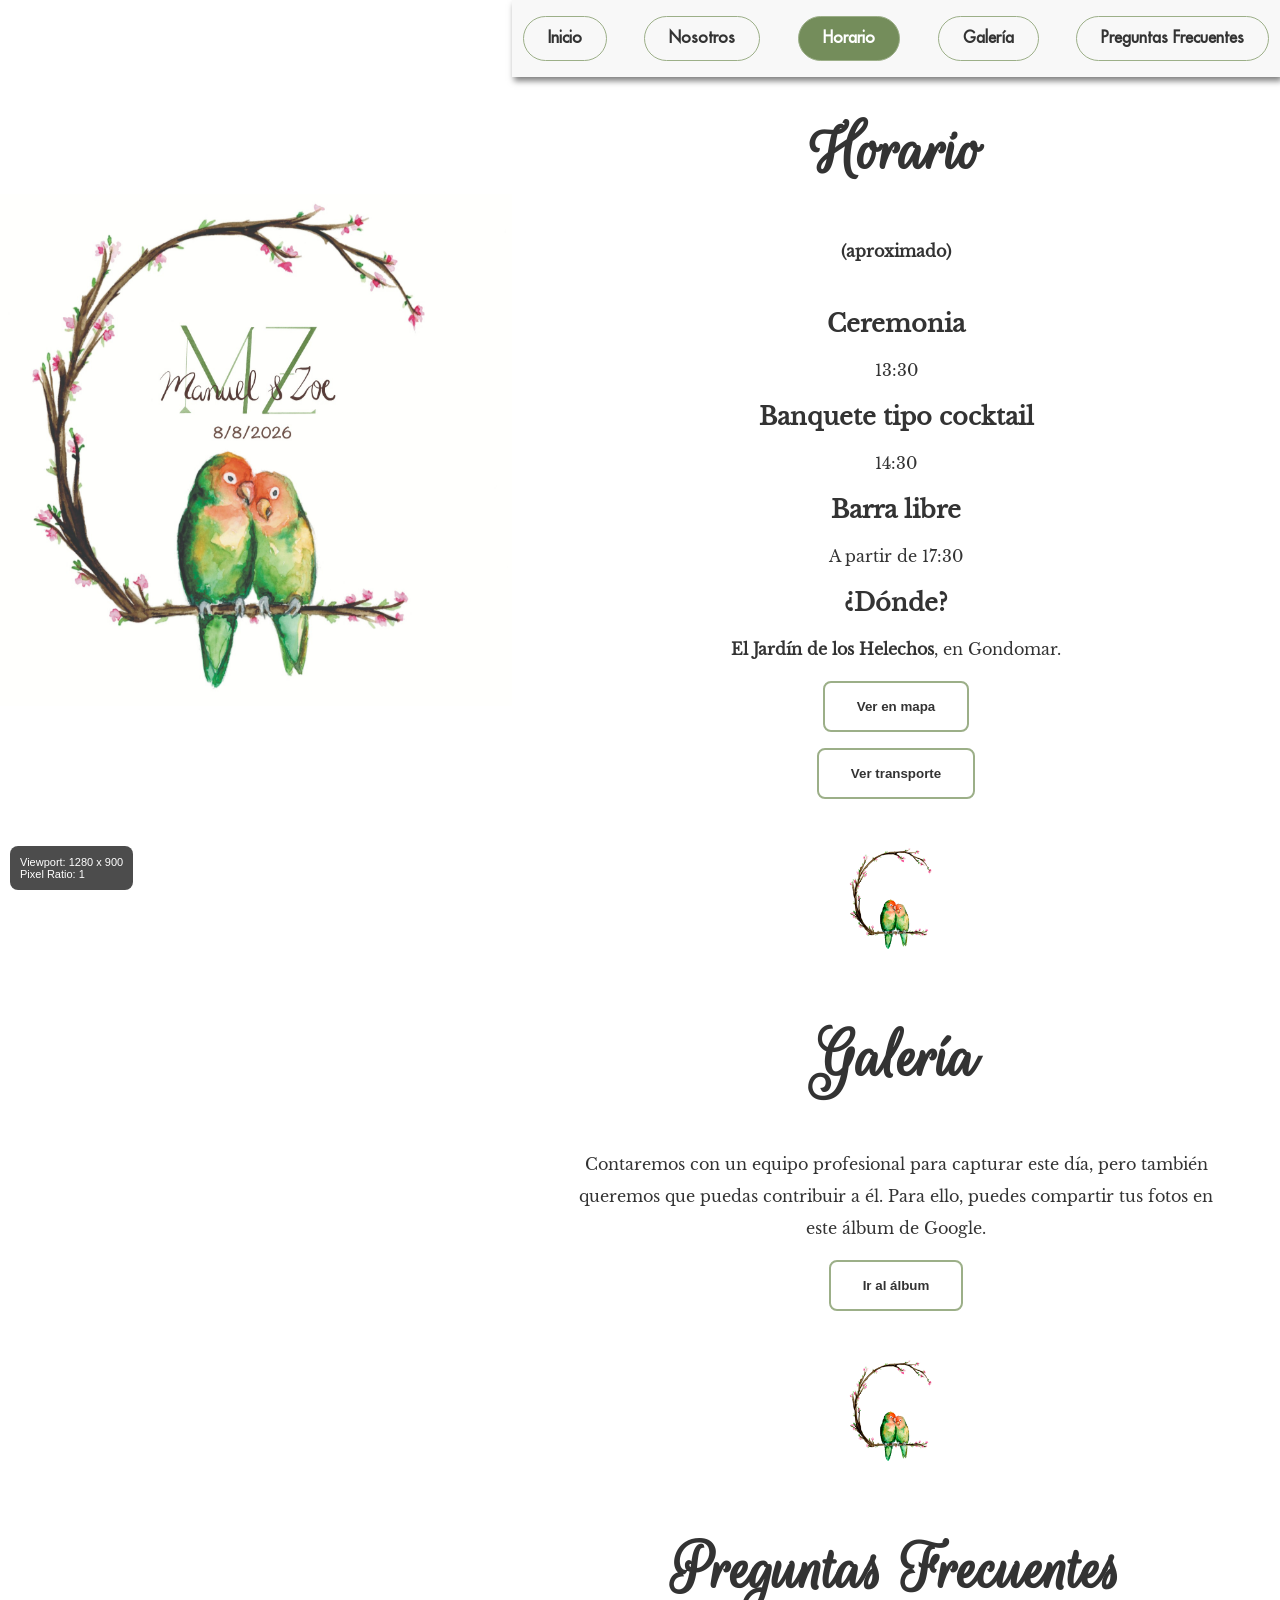
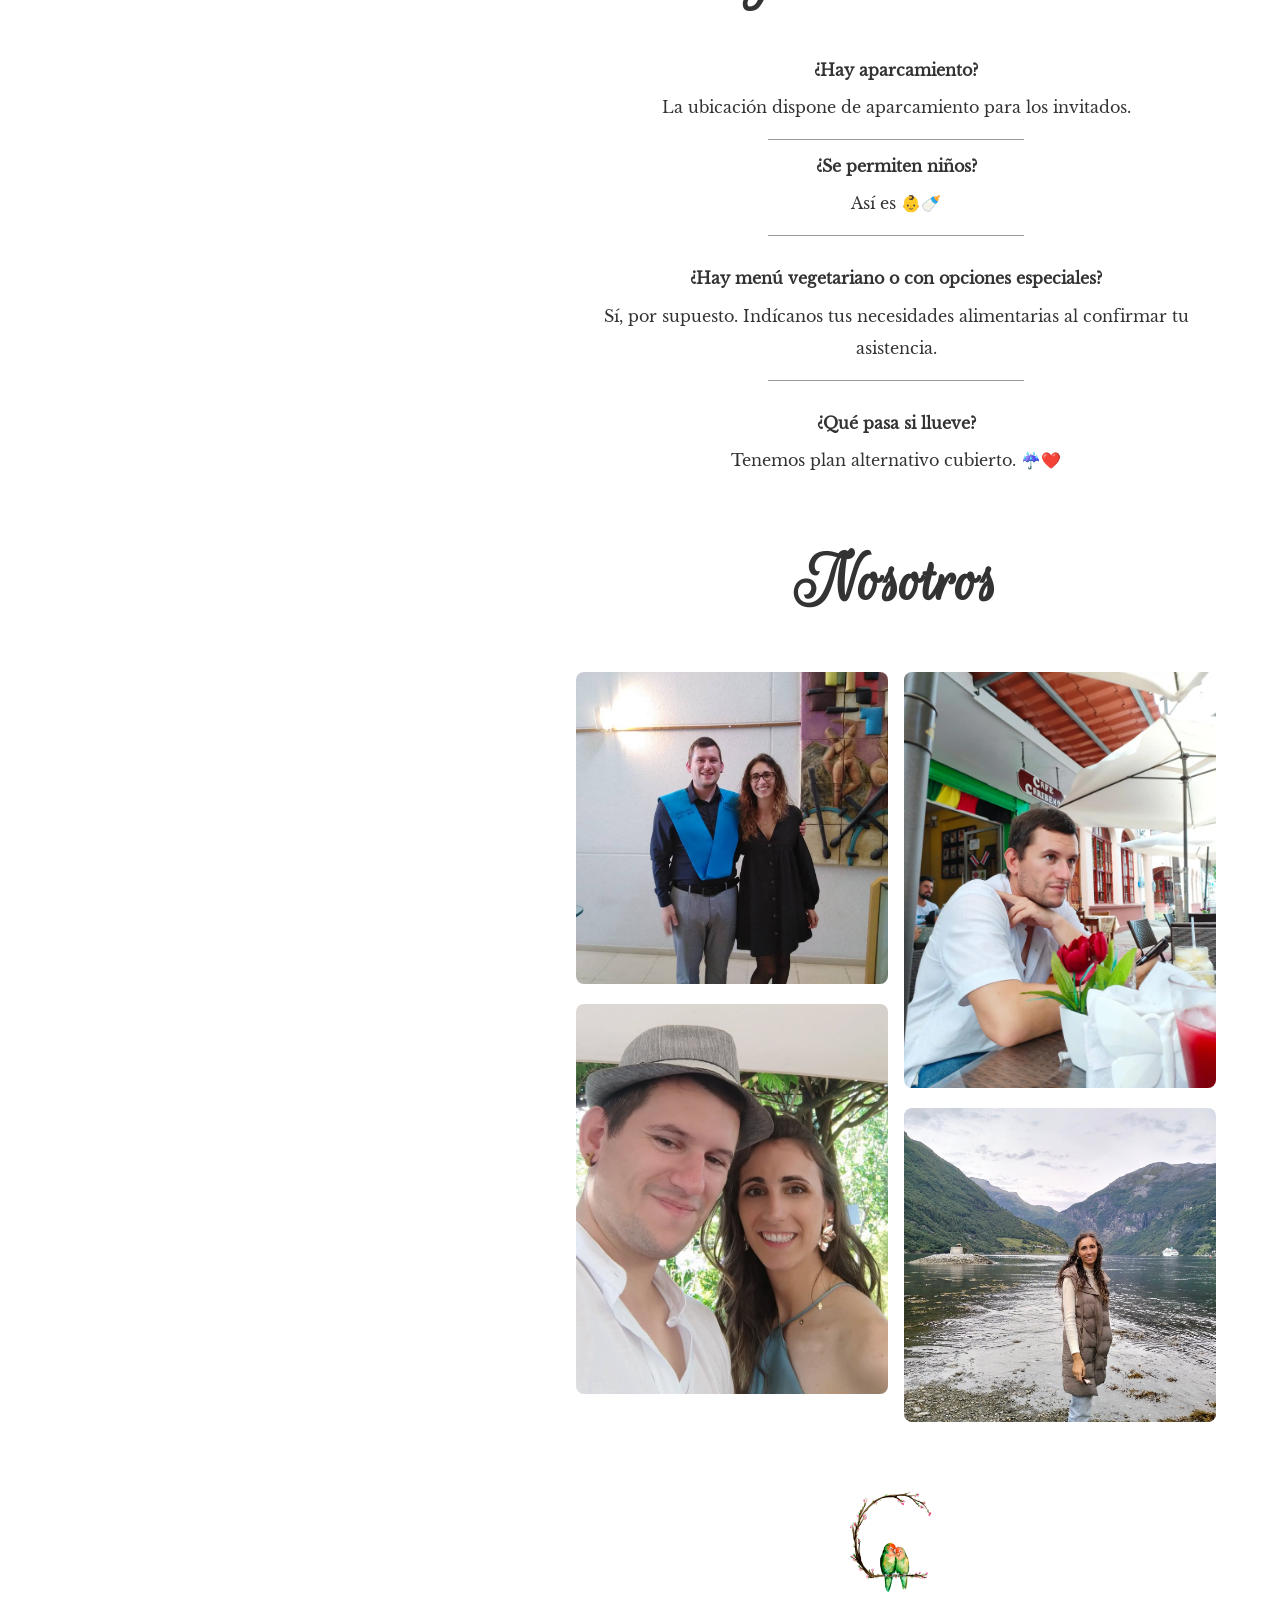
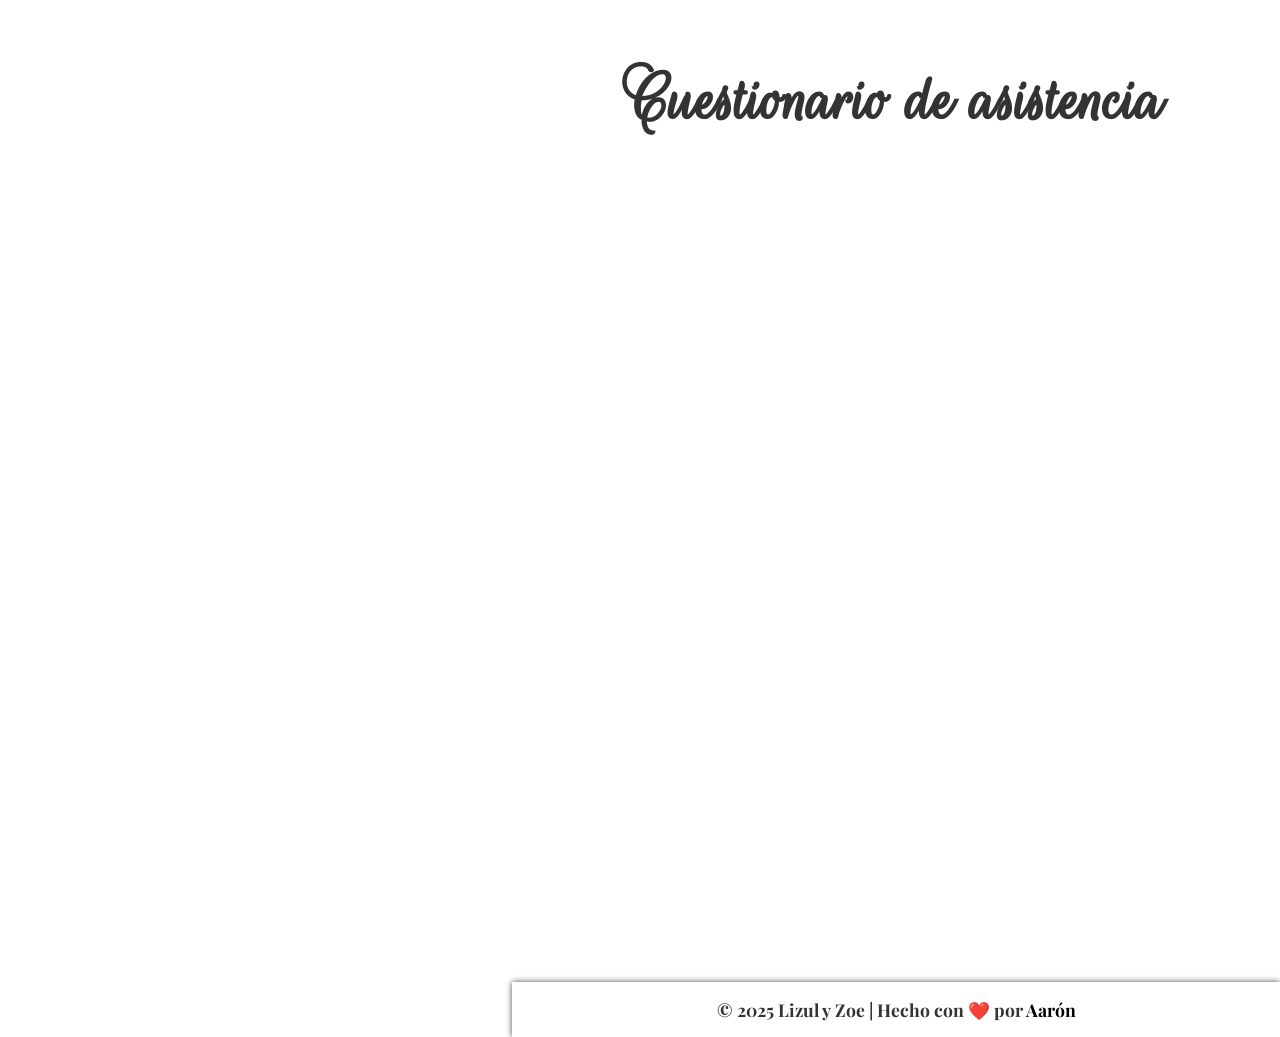
==== index_v2.html @ a064ee7e "Primer commit" ====
<!DOCTYPE html>
<html lang="en">

<head>
    <meta charset="UTF-8" />
    <meta name="viewport" content="width=device-width, initial-scale=1.0" />
    <title>Bodorrio</title>
    <link rel="stylesheet" href="./css/stylesv2.css">
    <!-- Precarga fondo hero -->
    <link rel="preload" as="image" href="./assets/img/Imagen de WhatsApp 2025-04-27 a las 19.32.03_a4917038.jpg"
        type="image/webp">
    <!-- Precarga fuentes -->
    <link rel="preload" href="./fonts/CormorantGaramond-Light.woff2" as="font" type="font/woff2"
        crossorigin="anonymous">
    <link rel="preload" href="./fonts/FuturaStd-Medium-bdda1a9e.woff2" as="font" type="font/woff2"
        crossorigin="anonymous">
    <link rel="preload" href="./fonts/LibreBaskerville-Regular.woff2" as="font" type="font/woff2"
        crossorigin="anonymous">



    <link rel="stylesheet" href="./css/aos.css" />
    <link rel="stylesheet" href="https://cdn.jsdelivr.net/npm/@glidejs/glide@3.7.1/dist/css/glide.core.min.css" />
    <link rel="stylesheet" href="https://cdn.jsdelivr.net/npm/swiper@11/swiper-bundle.min.css" />
    <script src="https://cdn.jsdelivr.net/npm/swiper@11/swiper-bundle.min.js"></script>

    <script src="https://cdn.jsdelivr.net/npm/@glidejs/glide@3.7.1/dist/glide.min.js"></script>

    <script src="./js/aos.js"></script>

</head>

<body>
    <div id="debug-info"
        style="position:fixed;bottom:10px;left:10px;background:rgba(0,0,0,0.7);color:white;padding:10px;border-radius:8px;font-size:11px;z-index:9999;font-family:sans-serif;">
    </div>

    <div class="wrapper">
        <div id="hero">
        </div>

        <div class="content">
            <div class="hamburger" id="hamburger">&#9776;</div>
            <nav class="nav-menu">
                <button class="menu-btn active" data-target="inicio">Inicio</button>
                <button class="menu-btn" data-target="hero">Inicio</button>
                <button class="menu-btn" data-target="nosotros">Nosotros</button>
                <button class="menu-btn" data-target="horario">Horario</button>
                <button class="menu-btn" data-target="galeria">Galería</button>
                <button class="menu-btn" data-target="faq">Preguntas Frecuentes</button>
            </nav>

            <!--<section id="inicio">
                <p id="fecha">8 agosto 2026</p>
                <p id="temporizador"></p>

                <svg xmlns="http://www.w3.org/2000/svg" role="img" class="view-more" viewBox="0 0 24 24" fill="none">
                    <path d="m6 9 6 6 6-6"></path>
                </svg>
            </section>-->

            <section id="horario" data-aos="fade-in">
                <h2>Horario</h2>
                <h4>(aproximado)</h4>
                <div class="section-contenido">
                    <h3>Ceremonia</h3>
                    <p>13:30</p>
                    <h3>Banquete tipo cocktail</h3>
                    <p>14:30</p>
                    <h3>Barra libre</h3>
                    <p>A partir de 17:30</p>
                    <h3>¿Dónde?</h3>
                    <p><strong>El Jardín de los Helechos</strong>, en Gondomar.</p>
                    <button class="button" id="verUbicacion">Ver en mapa</button>
                    <button class="button" id="verTransporte">Ver transporte</button>
                </div>
                <div class="deco-flor"></div>

            </section>

            <section id="galeria">
                <h2>Galería</h2>
                <div class="section-contenido">
                    <p>Contaremos con un equipo profesional para capturar este día, pero también queremos que puedas
                        contribuir a él. Para ello, puedes compartir tus fotos en este álbum de Google.</p>
                    <button class="button">Ir al álbum</button>

                </div>
                <div class="deco-flor"></div>

            </section>

            <section id="faq">
                <h2>Preguntas Frecuentes</h2>
                <div class="section-contenido">
                    <div class="pregunta">
                        <h4>¿Hay aparcamiento?</h4>
                        <p>La ubicación dispone de aparcamiento para los invitados.</p>
                    </div>
                    <div class="divider" style="background-color: #999; margin: 0 auto; width: 40%;"></div>

                    <div class="pregunta">
                        <h4>¿Se permiten niños?</h4>
                        <p>Así es 👶🍼</p>
                    </div>
                    <div class="divider" style="background-color: #999; margin: 0 auto; width: 40%;"></div>

                    <div class="divisor-corto"></div>

                    <div class="pregunta">
                        <h4>¿Hay menú vegetariano o con opciones especiales?</h4>
                        <p>Sí, por supuesto. Indícanos tus necesidades alimentarias al confirmar tu asistencia.</p>
                    </div>
                    <div class="divider" style="background-color: #999; margin: 0 auto; width: 40%;"></div>

                    <div class="divisor-corto"></div>

                    <div class="pregunta">
                        <h4>¿Qué pasa si llueve?</h4>
                        <p>Tenemos plan alternativo cubierto. ☔❤️</p>
                    </div>

                </div>

            </section>

            <section id="nosotros" data-aos="fade-in">
                <h2>Nosotros</h2>
                <div class="section-contenido">
                    <div class="masonry">
                        <img src="./assets/img/61920405_345499372815890_6266878267100520457_n.jpg" alt="Foto 1">
                        <img src="./assets/img/355368958_1346483356226488_8183292768035538372_n.jpg" alt="Foto 2">
                        <img src="./assets/img/IMG-20230513-WA0008.webp" alt="Foto 3">
                        <img src="./assets/img/IMG20240813131427 - copia.webp" alt="Foto 4">
                    </div>
                </div>
                <div class="deco-flor"></div>
            </section>

            <section id="rsvp" data-aos="fade-in">
                <h2>Cuestionario de asistencia</h2>
                <div class="section-contenido">
                    <iframe
                        src="https://docs.google.com/forms/d/e/1FAIpQLSf3y2I2MVfQzvHPHgLZ5HuApURPoN6ph0c1n3VdBprmHShoKA/viewform?embedded=true"
                        width="640" height="759" frameborder="0" marginheight="0" marginwidth="0">Cargando…</iframe>
                </div>
            </section>
            <footer>
                &copy; 2025 Lizul y Zoe | Hecho con ❤️ por <a href="https://github.com/aaronduranwebdev">Aarón</a>
            </footer>
            <div class="scroll-down-btn">
                <svg xmlns="http://www.w3.org/2000/svg" role="img" color="currentColor" fill="none" viewBox="0 0 24 24">
                    <path d="m6 9 6 6 6-6"></path>
                </svg>
            </div>
        </div>
    </div>
    <!-- Lightbox -->
    <div id="lightbox" class="lightbox">
        <button class="prev">&lt;</button>
        <img src="" alt="Imagen ampliada" id="lightbox-img">
        <button class="next">&gt;</button>
    </div>
    <script>
        AOS.init();
    </script>
    <script src="./js/mainv2.js"></script>
</body>

</html>
---- css/stylesv2.css ----
/* ==================== */
/* FUENTES */
/* ==================== */
@font-face {
    font-family: 'GreatVibes';
    src: url('../fonts/GreatVibes-Regular.ttf') format('truetype');
    font-display: swap;
}

@font-face {
    font-family: 'CormorantGaramond';
    src: url('../fonts/CormorantGaramond-Light.woff2') format('woff2');
    font-display: swap;
}

@font-face {
    font-family: 'PlayfairDisplay';
    src: url('../fonts/PlayfairDisplay-VariableFont_wght.ttf') format('truetype');
    font-display: swap;
}

@font-face {
    font-family: 'Futura';
    src: url('../fonts/FuturaStd-Medium-bdda1a9e.woff2') format('woff2');
    font-display: swap;
}

@font-face {
    font-family: 'LibreBaskerville';
    src: url('../fonts/LibreBaskerville-Regular.woff2') format('woff2');
    font-display: swap;
}

@font-face {
    font-family: 'RougeScript';
    src: url('../fonts/RougeScript-Regular.ttf') format('truetype');
    font-display: swap;
}

/* ==================== */
/* VARIABLES GLOBALES */
/* ==================== */
:root {
    --color-fondo: #FFF;
    --color-texto: #333;
    --color-primario: #d36c6c;
    --color-menu: #f8f8f8;
    --sombra-menu: 2px 4px 6px rgba(0, 0, 0, 0.5);
    --transicion: all 0.3s ease;
    --verde-salvia: #9CAF88;
    --marron-nuez: #5E503F;
    --arena-suave: #D8CAB8;
}

/* ==================== */
/* ESTILOS BASE */
/* ==================== */
* {
    margin: 0;
    padding: 0;
    box-sizing: border-box;
}

html {
    scroll-behavior: smooth;
}

body {
    user-select: none;
    background-color: var(--color-fondo);
    color: var(--color-texto);
    /* font-family: 'LibreBaskerville', serif; */
}

body.no-scroll {
    overflow: hidden;
}

::-webkit-scrollbar {
    width: 8px;
    border-left: 1px solid #888;
}

::-webkit-scrollbar-thumb {
    background: var(--color-primario);
}

a {
    font-weight: bold;
    color: black;
    text-decoration: none;
}

button {
    background: none;
    color: #333;
    border: 2px solid var(--verde-salvia);
    margin: 0 auto;
    padding: 1rem 2rem;
    border-radius: 8px;
    font-weight: bold;
    transition: all 0.3s ease;
    cursor: pointer;
}

button:hover {
    background-color: var(--verde-salvia);
    /* color: black; */
}

/* ==================== */
/* LAYOUT PRINCIPAL */
/* ==================== */
.wrapper {
    display: grid;
    grid-template-columns: 2fr 3fr;
    height: 100%;
}

/* ==================== */
/* HERO */
/* ==================== */
#hero {
    position: sticky;
    top: 0;
    height: 100vh;
    /* background: url('../assets/img/Imagen\ de\ WhatsApp\ 2025-04-27\ a\ las\ 19.32.03_a4917038.jpg') center/cover no-repeat; */
    background: url('../assets/img/hero.jpeg');
    background-size: contain;
    background-repeat: no-repeat;
    background-position: center center;
    overflow: hidden;
}

/*.hero-wrapper {
    height: 100%;
    display: flex;
    align-items: center;
    padding: 0 2rem;
    font-family: 'CormorantGaramond';
    font-size: 2vw;
    color: #FFF;
    letter-spacing: 5px;
}*/

/*.hero-wrapper h1 {
    white-space: pre-line;
    text-shadow: 6px 6px 8px rgba(0, 0, 0, 0.5);
}*/

/*.hero-blur {
    width: 100%;
    padding: 2rem 3rem;
    border-radius: 1rem;
    background: rgba(0, 0, 0, 0.5);
    box-shadow: 0 4px 30px rgba(0, 0, 0, 0.1);
    text-align: center;
    display: flex;
    flex-direction: column;
    gap: 1rem;
}*/


/* ==================== */
/* CONTENIDO PRINCIPAL */
/* ==================== */
.content {
    width: 100%;
    font-family: 'LibreBaskerville';
    background-color: var(--color-fondo);
}



/* ==================== */
/* SECCIONES */
/* ==================== */
section {
    padding: 2rem 4rem;
    scroll-margin-top: 80px;
    display: flex;
    flex-direction: column;
    gap: 3rem;
    color: var(--color-texto);
    text-align: center;
}

section h2 {
    /* font-family: 'GreatVibes', serif; */
    font-family: 'RougeScript';
    font-size: 4.5rem;
}

section h3 {
    font-size: 1.5rem;
}

section p {
    line-height: 2rem;
}

.section-contenido {
    display: flex;
    flex-direction: column;
    gap: 1rem;
}

.bloque-info {
    padding: 2rem 4rem;
    background-color: #a1b8cc;
    color: #30404d;
    text-align: center;
    line-height: 2rem;
}

/* ==================== */
/* SECCIÓN INICIO  */
/* ==================== */
#inicio {
    justify-content: center;
    align-items: center;
    min-height: 100svh;
}

#inicio p {
    font-size: 5rem;
    font-family: 'RougeScript', cursive;
}

#inicio p:first-of-type {
    margin-top: -6rem;
    /* color: var(--color-primario); */
}

#temporizador {
    font-family: 'Futura';
    font-size: 2.2rem !important;
}

/* ==================== */
/* SECCIÓN NOSOTROS */
/* ==================== */
.masonry {
    column-count: 2;
    column-gap: 1rem;
}

.masonry img {
    width: 100%;
    margin-bottom: 1rem;
    border-radius: 8px;
    cursor: pointer;
    transition: transform 0.2s ease;
}

.masonry img:hover {
    transform: scale(1.02);
}

/* Lightbox */
.lightbox {
    position: fixed;
    top: 0;
    left: 0;
    width: 100%;
    height: 100%;
    background: rgba(0, 0, 0, 0.8);
    display: none;
    justify-content: center;
    align-items: center;
    z-index: 9999;
}

.lightbox img {
    max-width: 90%;
    max-height: 90%;
    border-radius: 10px;
}

.lightbox button {
    background: none;
    border: none;
    color: white;
    font-size: 3rem;
    cursor: pointer;
    padding: 1rem;
    position: absolute;
    top: 50%;
    transform: translateY(-50%);
    z-index: 10000;
}

.lightbox .prev {
    left: 1rem;
}

.lightbox .next {
    right: 1rem;
}

/*
    FAQ
*/

.pregunta {
    /* margin-bottom: 0.5rem; */
}

.pregunta h4 {
    font-weight: bold;
    margin-bottom: 0.7rem;
}

/* ==================== */
/* MENÚ NAVEGACIÓN */
/* ==================== */
.nav-menu {
    display: flex;
    flex-wrap: wrap;
    justify-content: center;
    gap: 1rem;
    /* TODO */
    padding: 1rem 0;
    background: var(--color-menu);
    position: sticky;
    top: 0;
    z-index: 10;
    box-shadow: var(--sombra-menu);
}

.menu-btn {
    background: none;
    border: 1px solid var(--verde-salvia);
    padding: 0.75rem 1.5rem;
    border-radius: 999px;
    cursor: pointer;
    font-family: 'Futura', sans-serif;
    font-size: 1rem;
    color: #333;
    transition: var(--transicion);
}

.menu-btn:hover,
.menu-btn.active {
    /* background: var(--verde-salvia); */
    background-color: #748d5b;
    color: white;
    /* font-weight: bold; */
}

.menu-btn[data-target="hero"] {
    display: none;
}

/* ==================== */
/* MENÚ HAMBURGUESA */
/* ==================== */
.hamburger {
    display: none;
    position: fixed;
    top: 1rem;
    right: 1rem;
    font-size: 1.5rem;
    line-height: 1rem;
    width: 48px;
    height: 48px;
    border-radius: 50%;
    border: 1px solid var(--color-texto);
    background-color: #EEE;
    color: var(--color-texto);
    cursor: pointer;
    align-items: center;
    justify-content: center;
    box-shadow: 0 2px 4px rgba(0, 0, 0, 0.2);
    transition: font-size ease-out 0.1s;
    z-index: 20;
}

/* ==================== */
/* FOOTER */
/* ==================== */
footer {
    background: white;
    font-family: 'PlayfairDisplay';
    font-size: 1.1em;
    font-weight: bold;
    color: var(--color-texto);
    text-align: center;
    padding: 1rem;
    box-shadow: 0 0 6px rgba(0, 0, 0, 0.7);
}

/* ==================== */
/* ELEMENTOS DECORATIVOS */
/* ==================== */
.deco-flor {
    align-self: center;
    justify-self: center;
}

.deco-flor::before {
    /* background-image: url('../assets/img/logo.jpg'); */
    background-image: url('../assets/img/pollos1500_lol_sin_fondo.png');
    background-size: contain;
    background-repeat: no-repeat;
    background-position: center center;
    height: 105px;
    width: 172px;
    content: " ";
    display: block;
}

.divider {
    width: 100%;
    height: 1px;
    background-color: #999;
}

.divisor-corto {
    background-color: #999;
    margin: 0 auto;
    width: 40%;
}

.scroll-down-btn {
    display: none;
}

.navegacion {
    display: none;
}

.view-more {
    stroke: var(--color-texto);
    stroke-width: 2;
    width: 32px;
    height: 32px;
    stroke-linejoin: round;
    stroke-linecap: round;
    cursor: pointer;
}

/*
    Utilidades
*/

.verde-salvia {
    background-color: var(--verde-salvia);
    color: var(--color-texto);
}

.marron-nuez {
    background-color: var(--marron-nuez);
    color: white;
}

.arena-suave {
    background-color: var(--arena-suave);
    color: black;
}

/* ==================== */
/* MEDIA QUERIES */
/* ==================== */
@media (max-width: 1024px) {
    .wrapper {
        display: flex;
        flex-direction: column;
        height: auto;
    }

    #hero {
        position: relative;
        height: 100svh;
        z-index: 1;
    }

    .hero-wrapper {
        font-size: 2rem;
        padding-bottom: 60px;
    }

    .hero-timer {
        margin-top: 1.5rem;
        font-family: 'LibreBaskerville';
        font-size: 1.8rem;
    }

    .content {
        position: relative;
        z-index: 2;
        margin-top: -60px;
        padding-top: 80px;
        background: #fff;
        border-top-left-radius: 2rem;
        border-top-right-radius: 2rem;
        box-shadow: 0px 0px 15px 1px rgba(0, 0, 0, .5);
    }

    .nav-menu {
        display: none;
        flex-direction: column;
        align-items: center;
        width: 100%;
        background: var(--color-menu);
        gap: 1rem;
        padding: 1rem;
        text-align: center;
        position: fixed;
        left: 0;
        right: 0;
        z-index: 15;
        box-shadow: 0px 6px 12px rgba(0, 0, 0, 0.5);
    }

    .nav-menu.active {
        display: flex;
    }

    .hamburger {
        display: flex;
    }

    .menu-btn {
        font-size: 1.25rem;
        border: none;
        text-transform: uppercase;
    }

    .menu-btn[data-target="hero"] {
        display: block;
    }

    .menu-btn[data-target="inicio"] {
        display: none;
    }

    .view-more {
        display: none;
    }

    section {
        padding: 3rem 7rem;
        scroll-margin-top: inherit;
        min-height: 50vh;
    }

    #inicio {
        display: none;
    }

    #temporizador {
        margin-top: 1rem;
        font-size: 1rem !important;
        /* font-family: 'RougeScript'; */
    }

    .masonry {
        column-count: 2;
    }

    .scroll-down-btn {
        position: absolute;
        top: 0;
        left: 0;
        right: 0;
        height: 60px;
        display: flex;
        justify-content: center;
        align-items: end;
        cursor: pointer;
        border-top-left-radius: 2rem;
        border-top-right-radius: 2rem;
    }

    .scroll-down-btn svg {
        width: 24px;
        height: 24px;
        stroke: var(--color-texto);
        stroke-width: 2;
        stroke-linejoin: round;
        stroke-linecap: round;
        animation: pulse 3s infinite;
        /* transform-origin: center; */
    }

    @keyframes pulse {
        0% {
            transform: rotate(180deg) scale(1) translateY(0);
        }

        50% {
            transform: rotate(180deg) scale(1.4) translateY(25px);
        }

        100% {
            transform: rotate(180deg) scale(1) translateY(0);
        }

    }
}

@media (max-width: 768px) {
    .hamburger {
        padding: 1rem;
    }

    section {
        padding: 3rem 2rem;
    }

    /*.masonry {
        column-count: 1;
    }*/
}

@media (orientation: landscape) {

    /* TODO: ajustar para apaisado */
    .hero-wrapper h1 {
        white-space: inherit;
    }
}
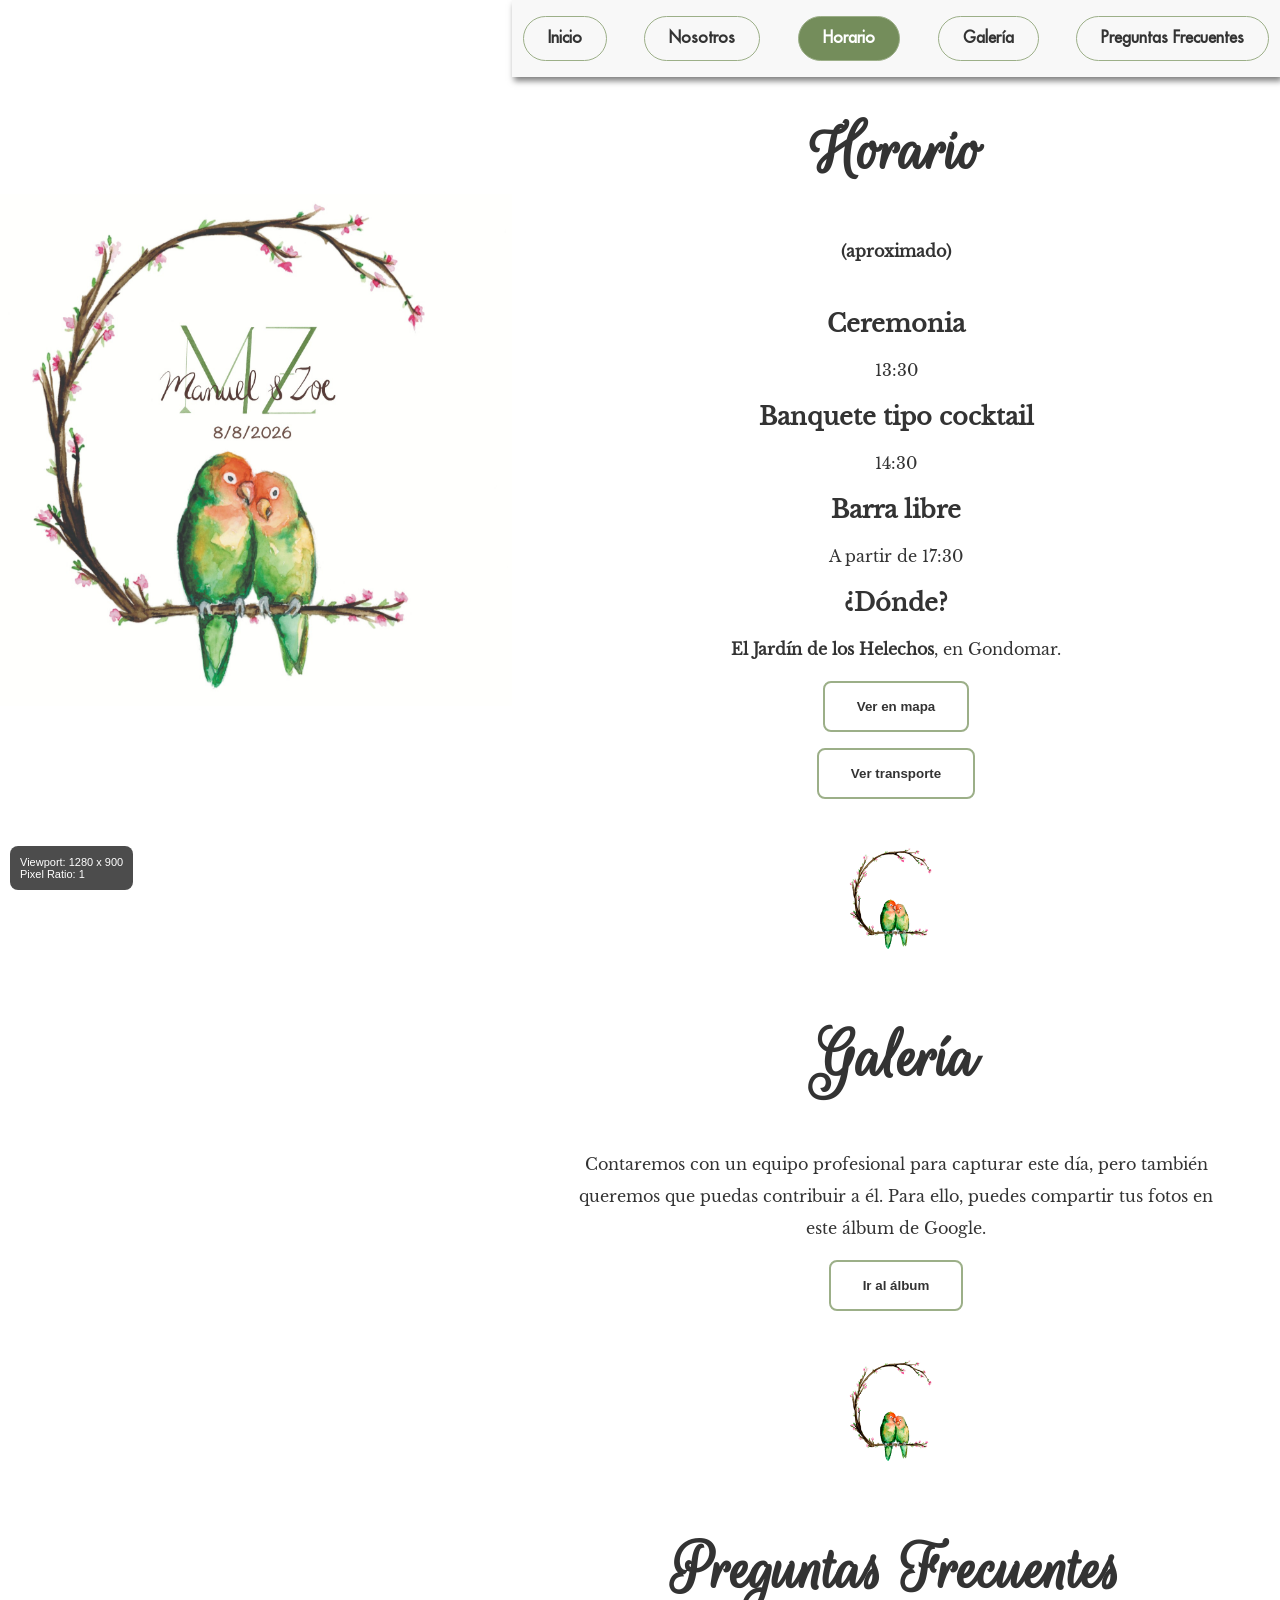
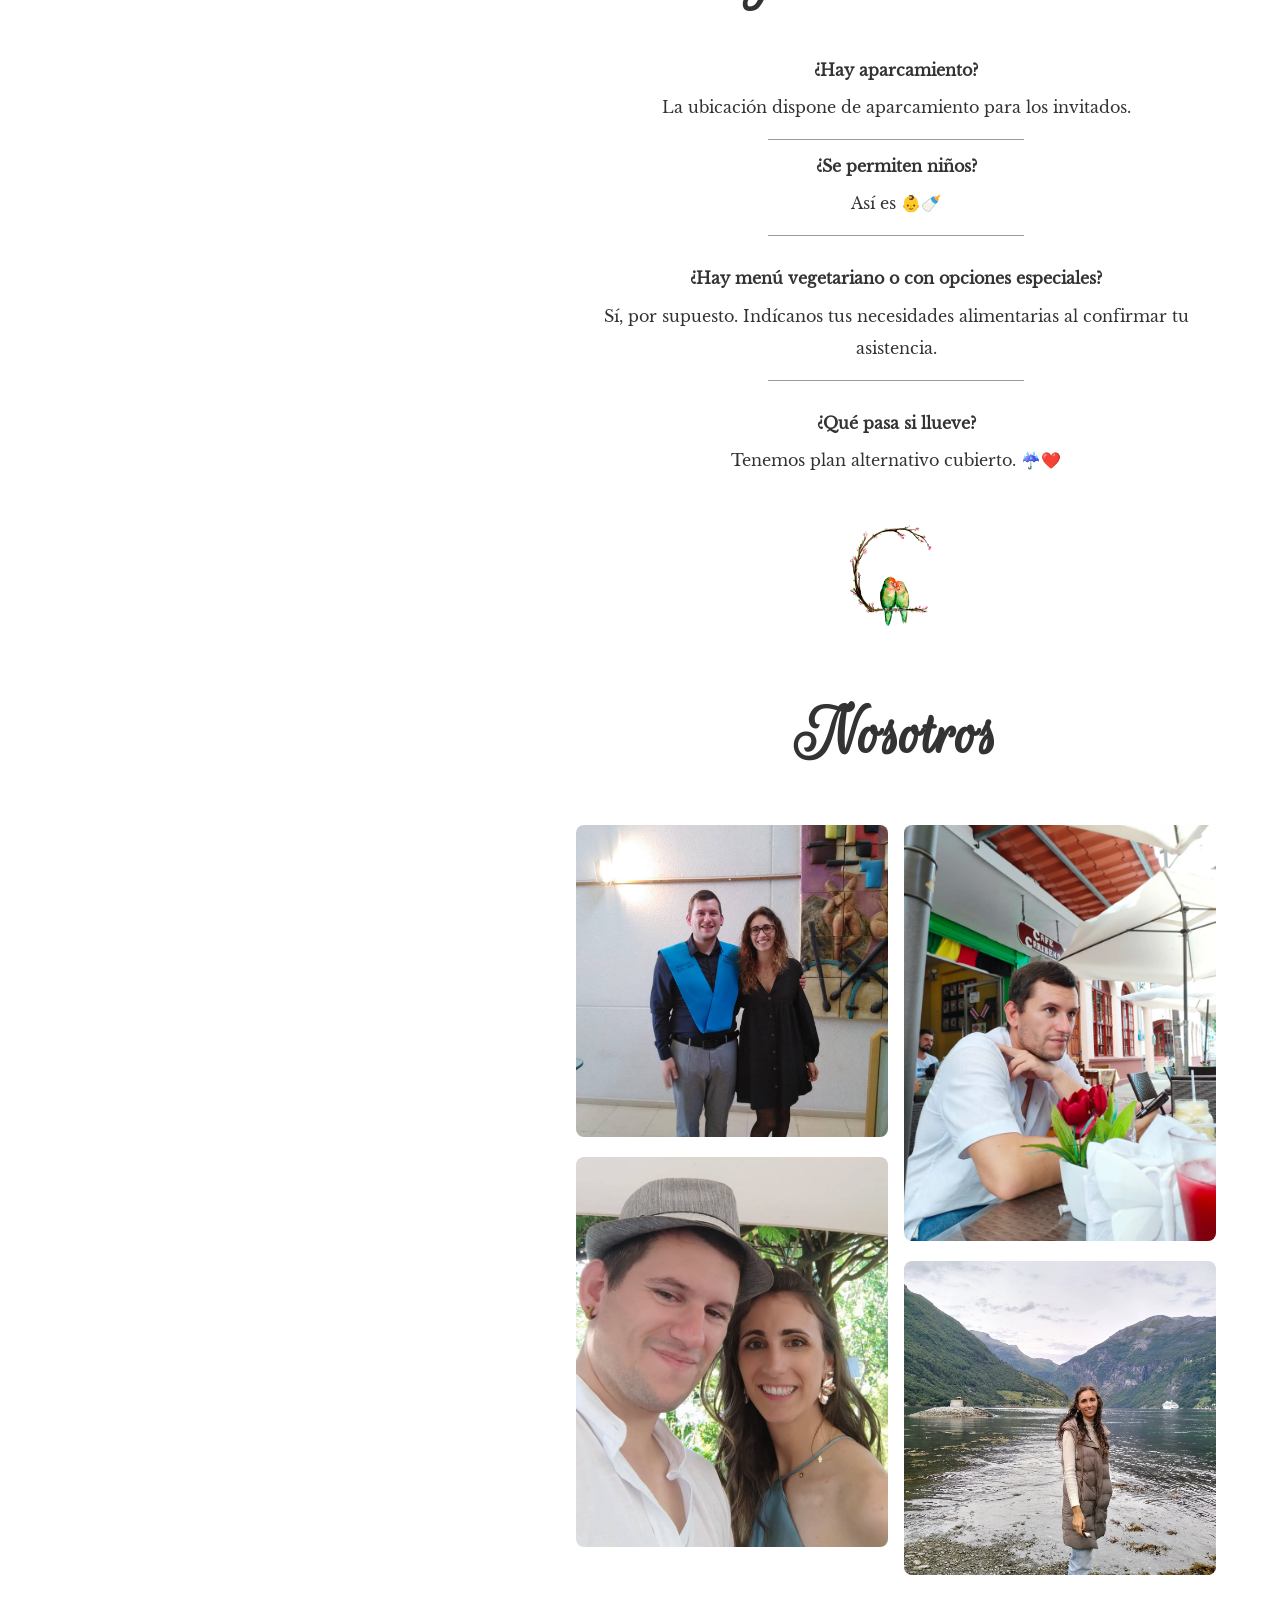
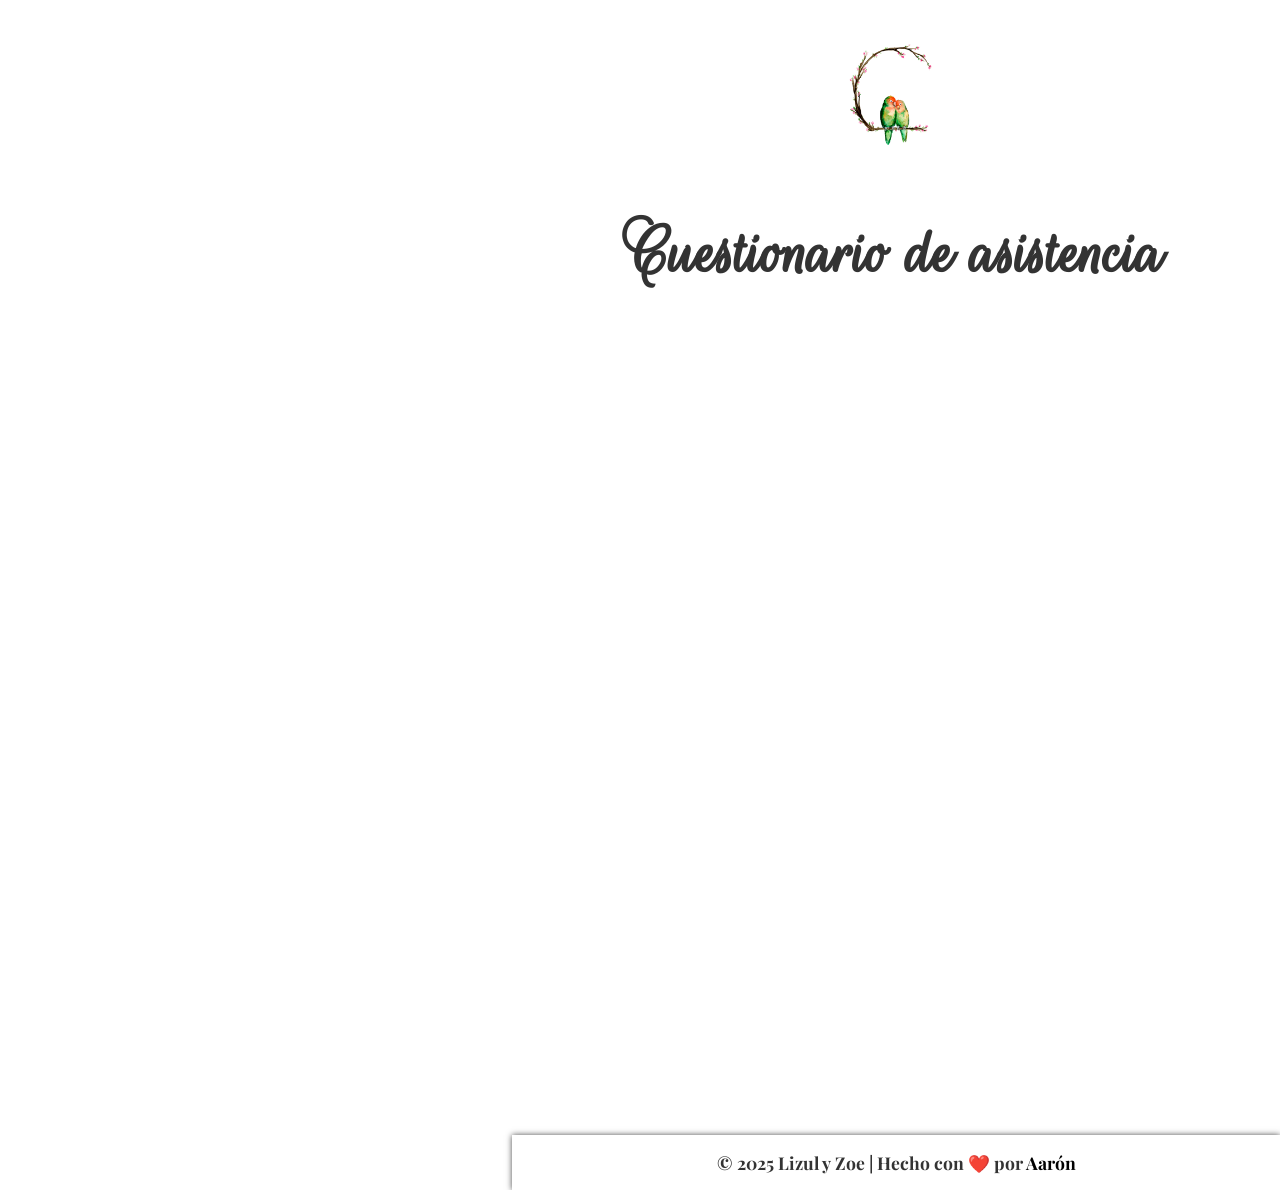
==== commit d5250943: "Deco" ====
--- a/index_v2.html
+++ b/index_v2.html
@@ -121,7 +121,7 @@
                     </div>
 
                 </div>
-
+                <div class="deco-flor"></div>
             </section>
 
             <section id="nosotros" data-aos="fade-in">
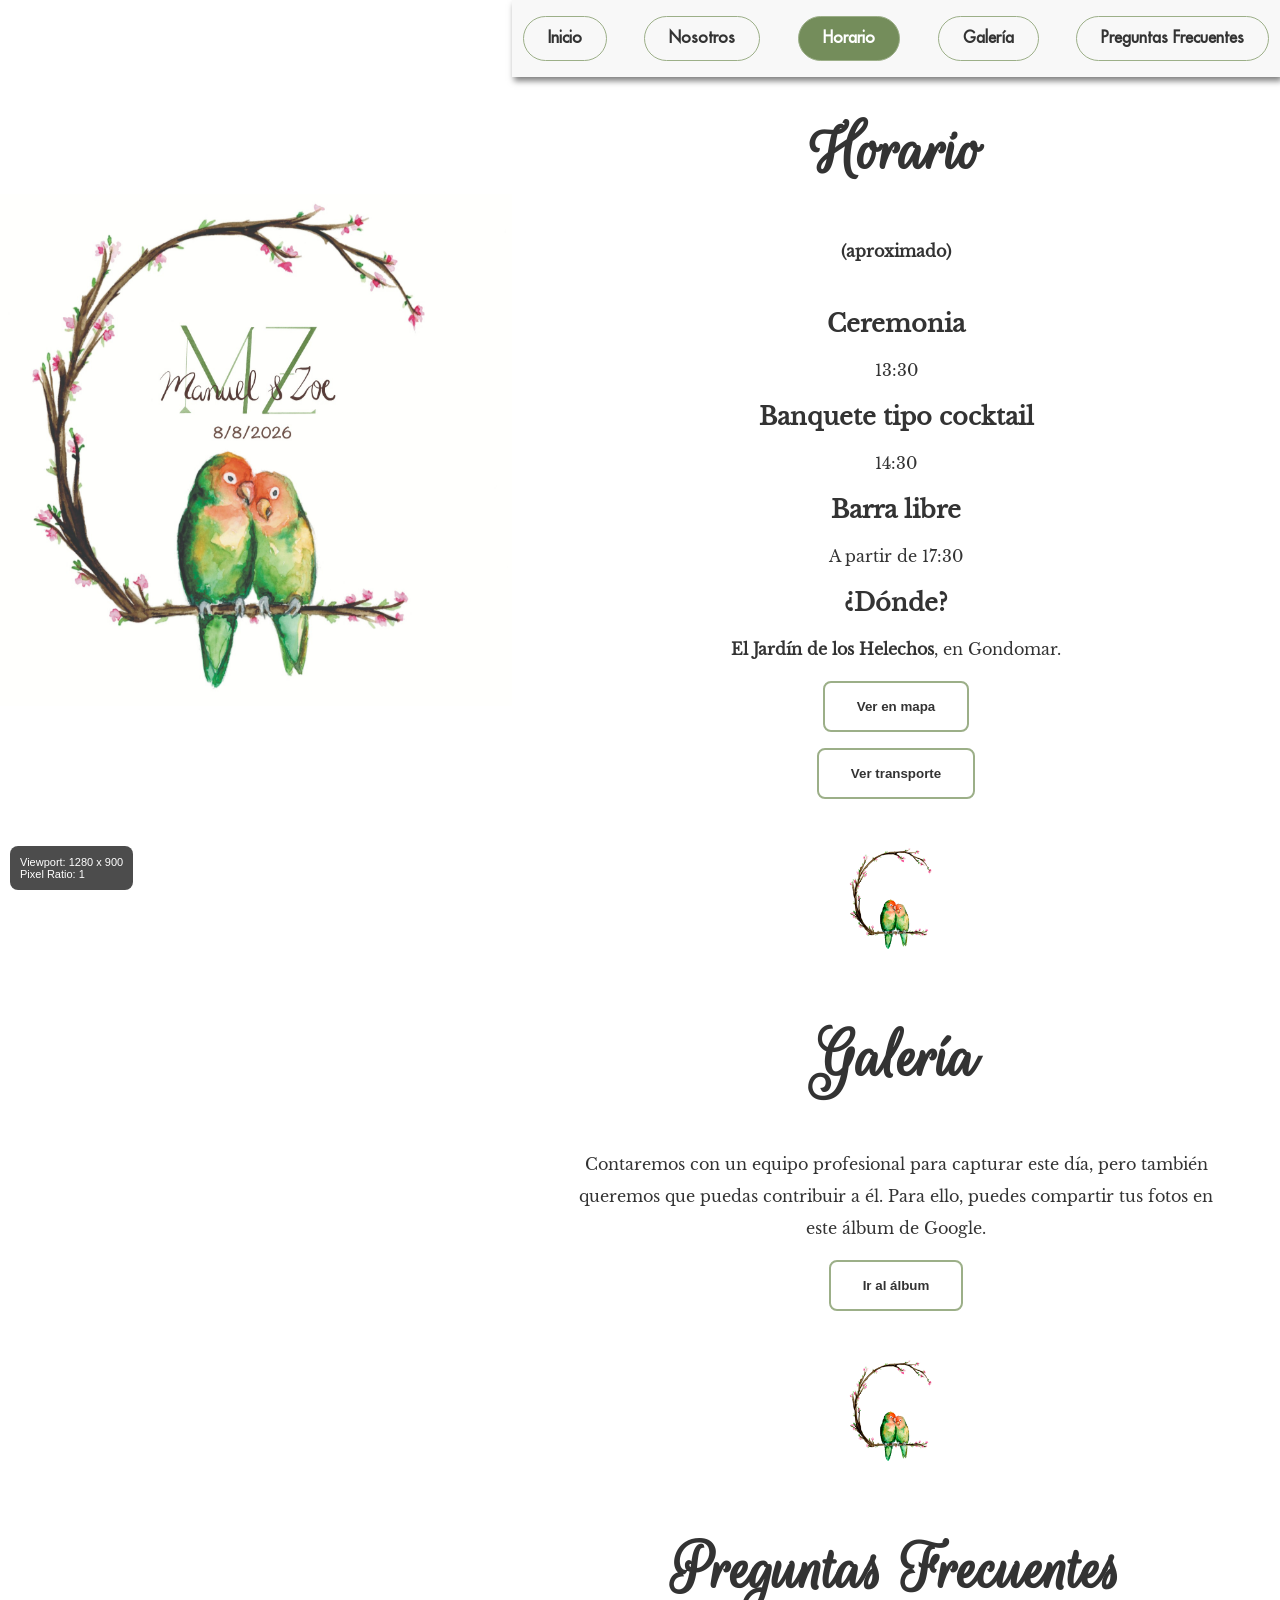
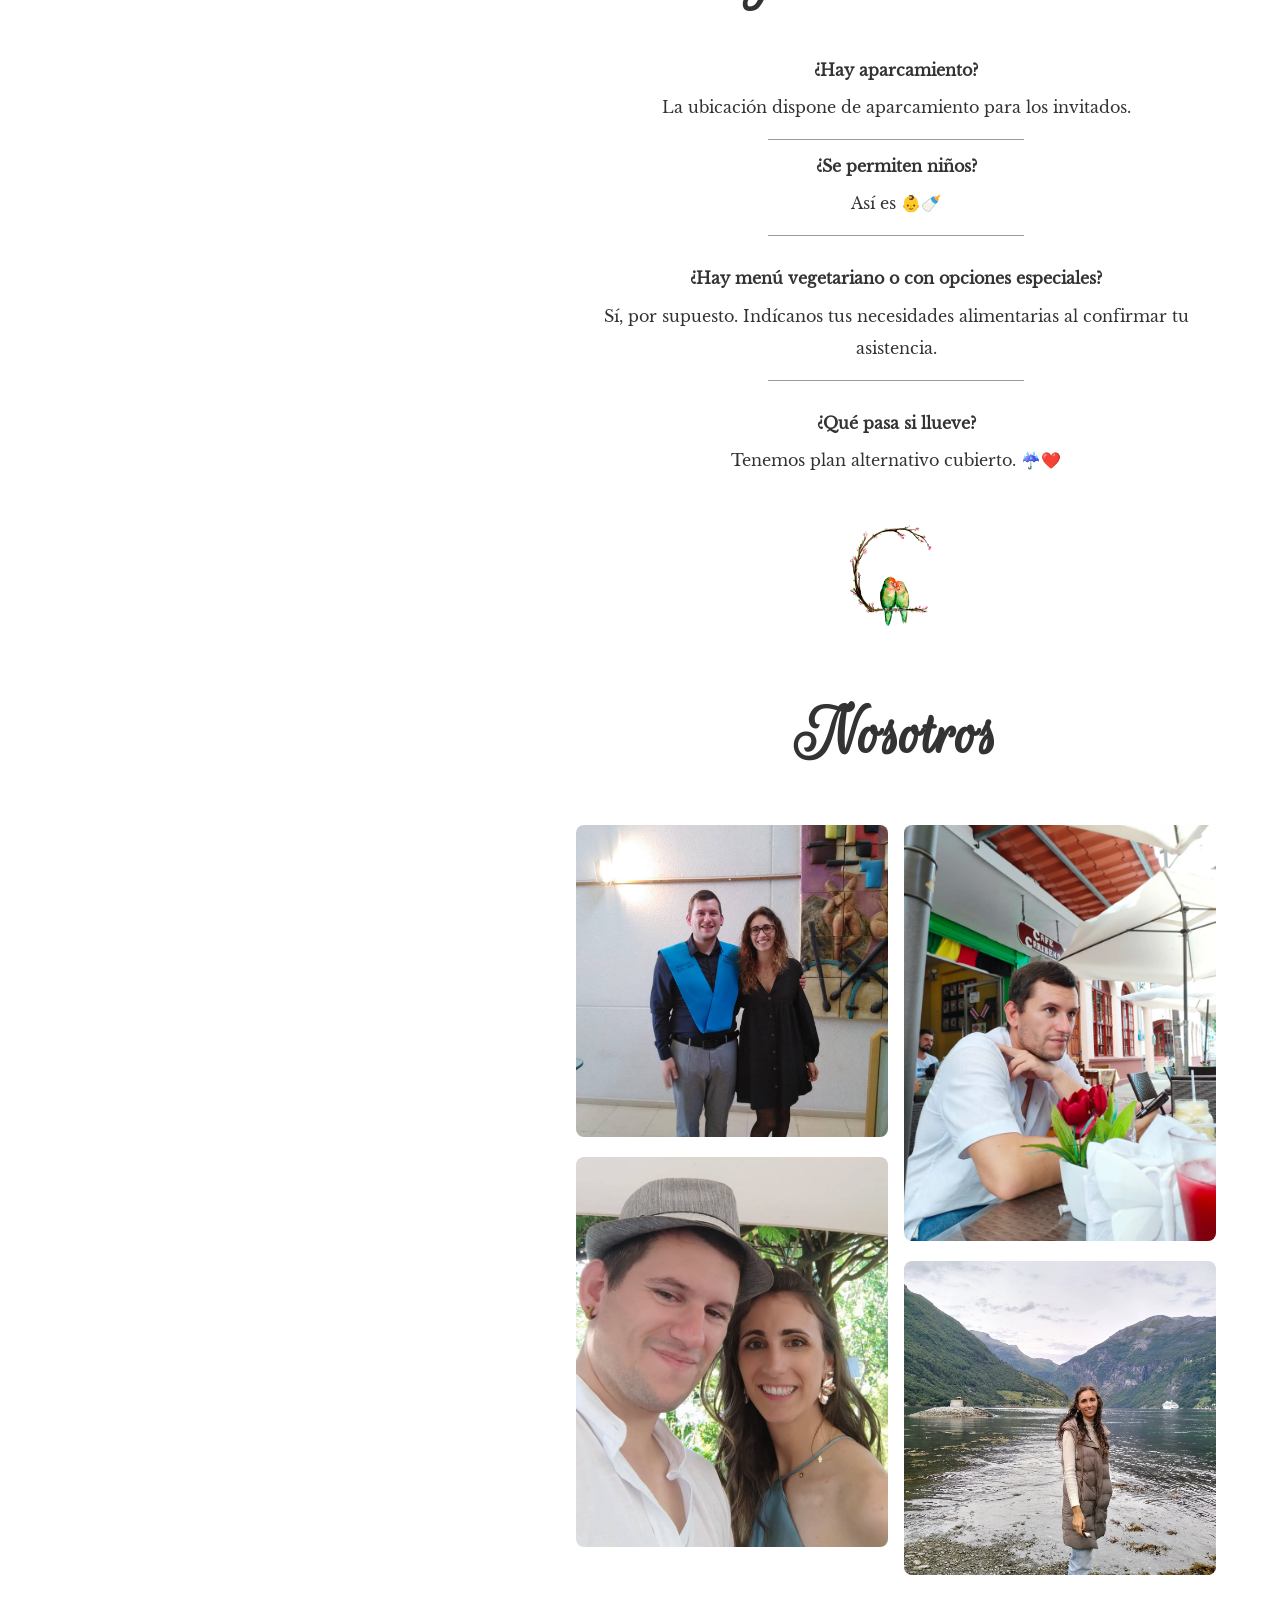
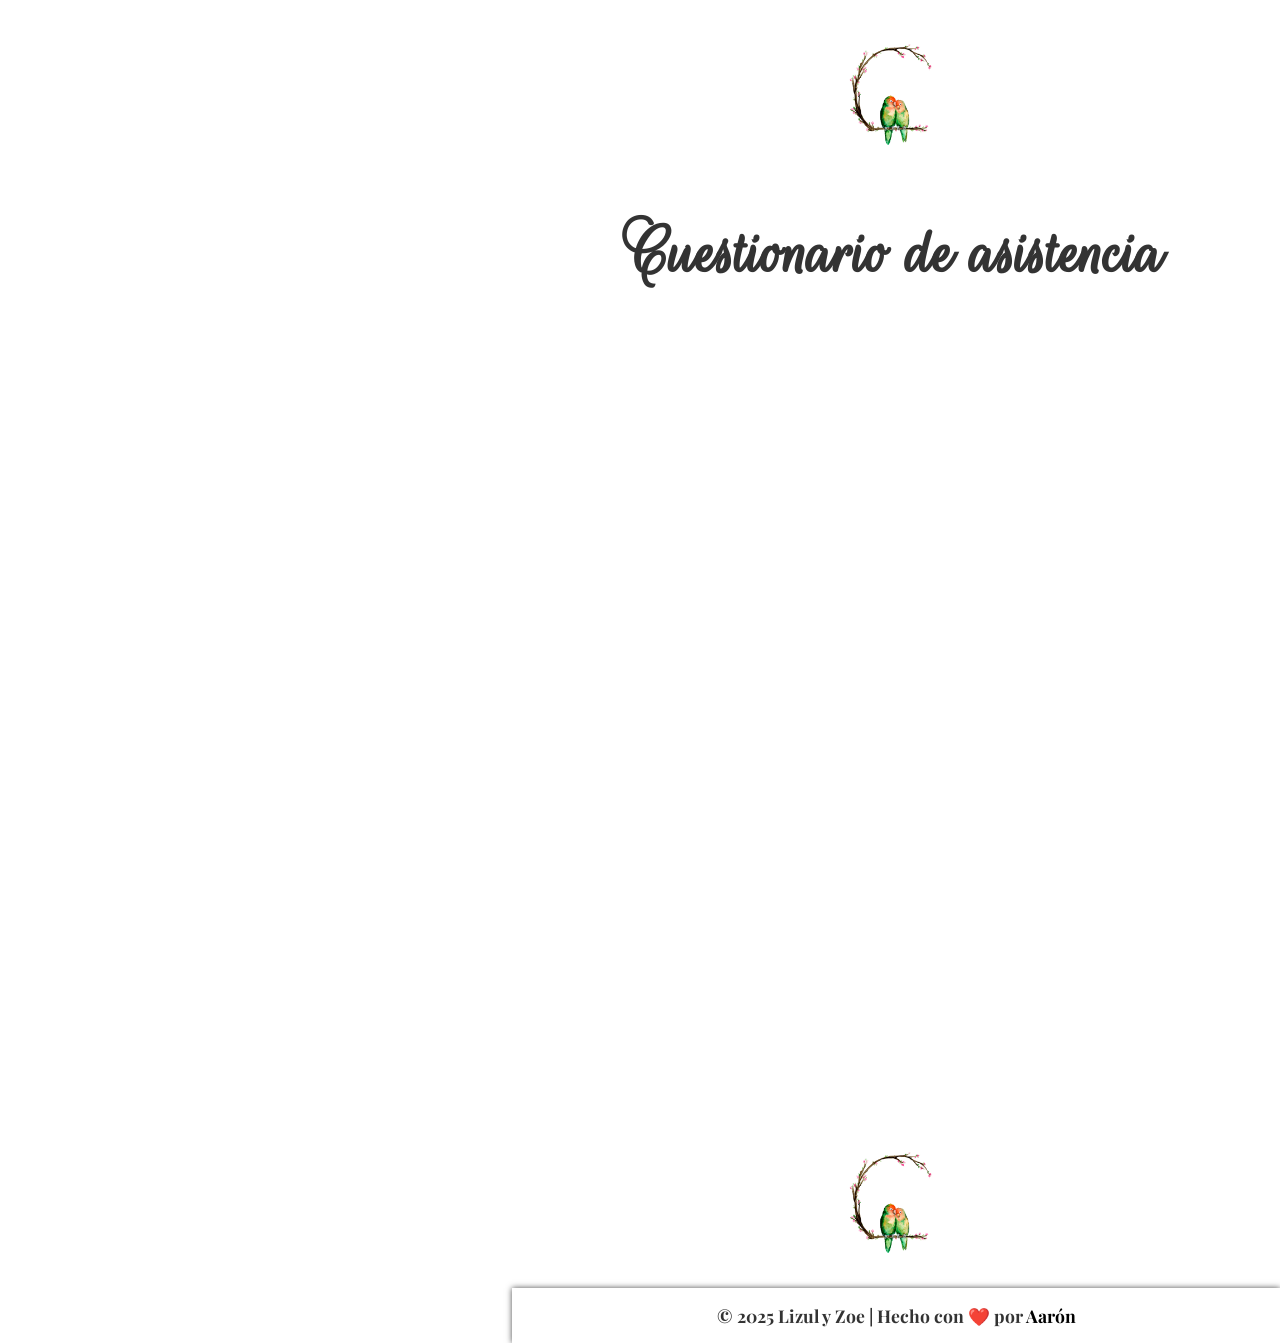
==== commit 77faa3e7: "Update index_v2.html" ====
--- a/index_v2.html
+++ b/index_v2.html
@@ -144,6 +144,8 @@
                         src="https://docs.google.com/forms/d/e/1FAIpQLSf3y2I2MVfQzvHPHgLZ5HuApURPoN6ph0c1n3VdBprmHShoKA/viewform?embedded=true"
                         width="640" height="759" frameborder="0" marginheight="0" marginwidth="0">Cargando…</iframe>
                 </div>
+                <div class="deco-flor"></div>
+
             </section>
             <footer>
                 &copy; 2025 Lizul y Zoe | Hecho con ❤️ por <a href="https://github.com/aaronduranwebdev">Aarón</a>
